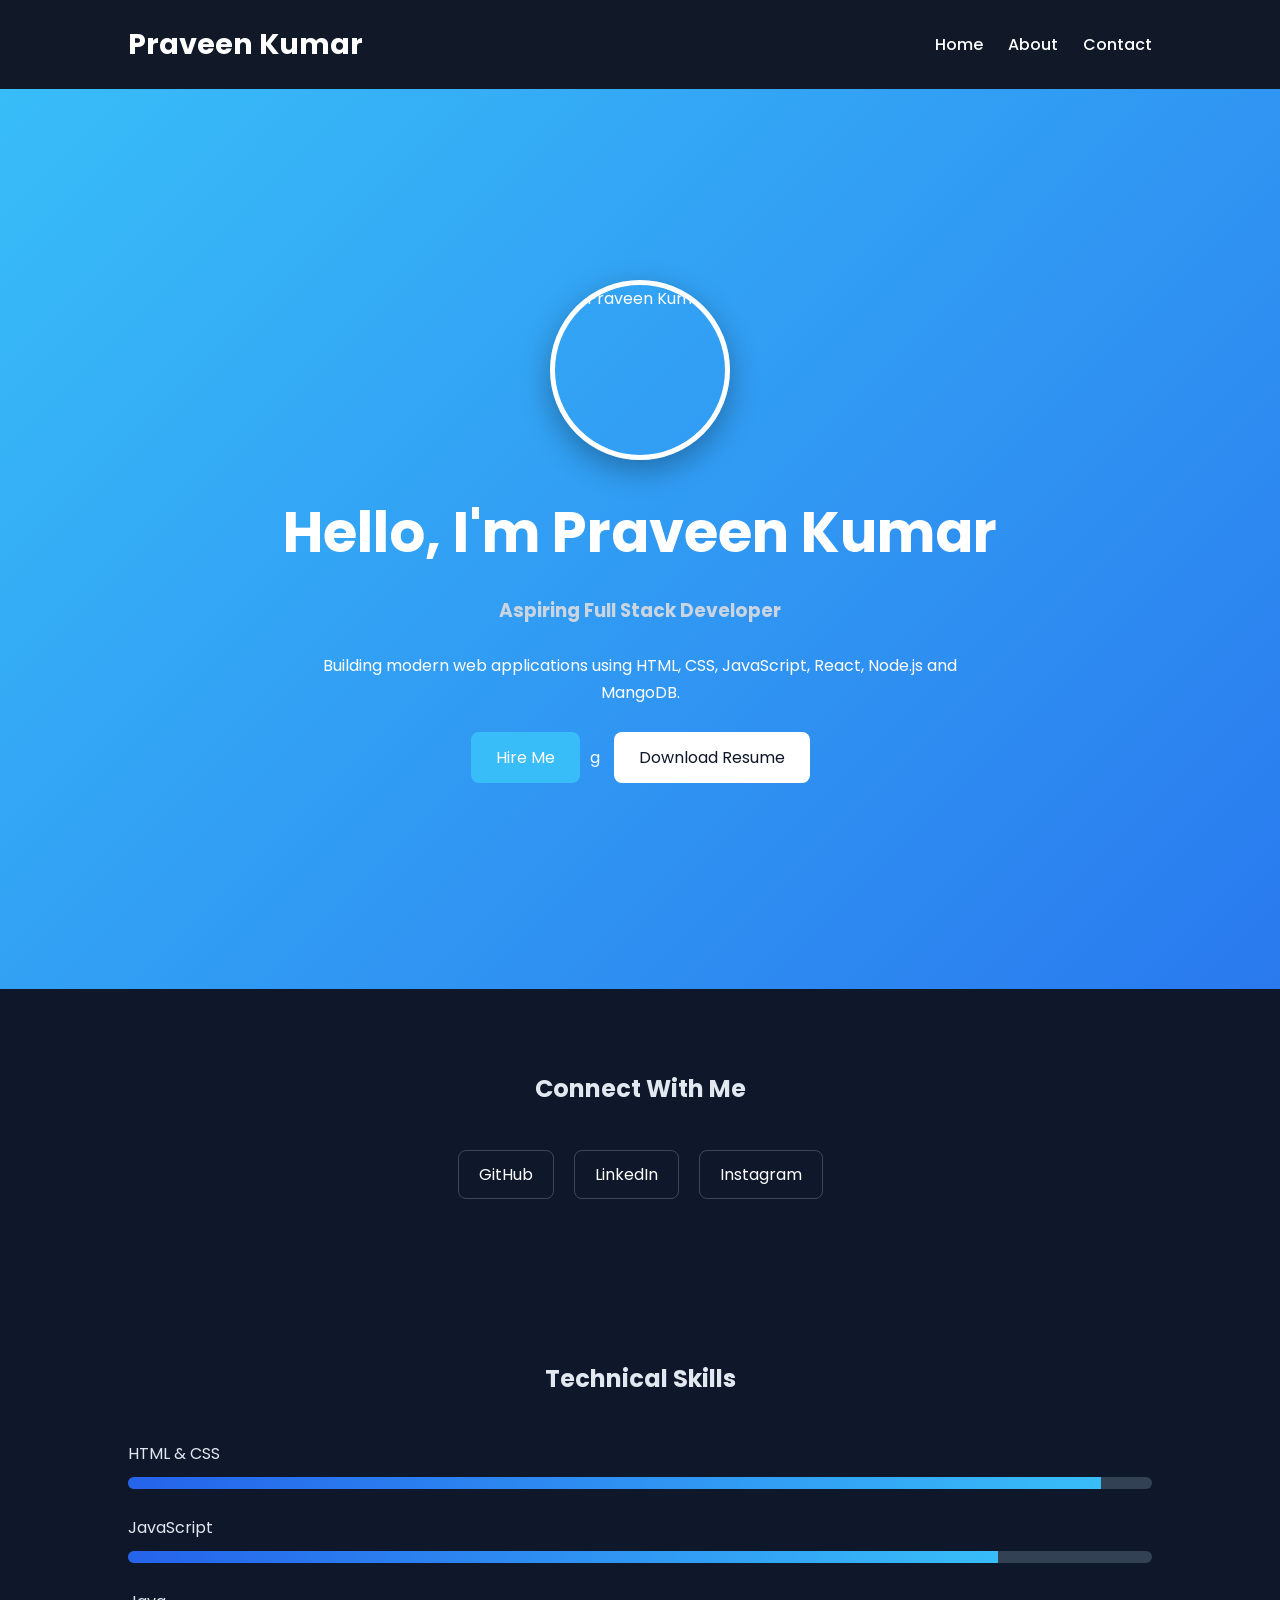
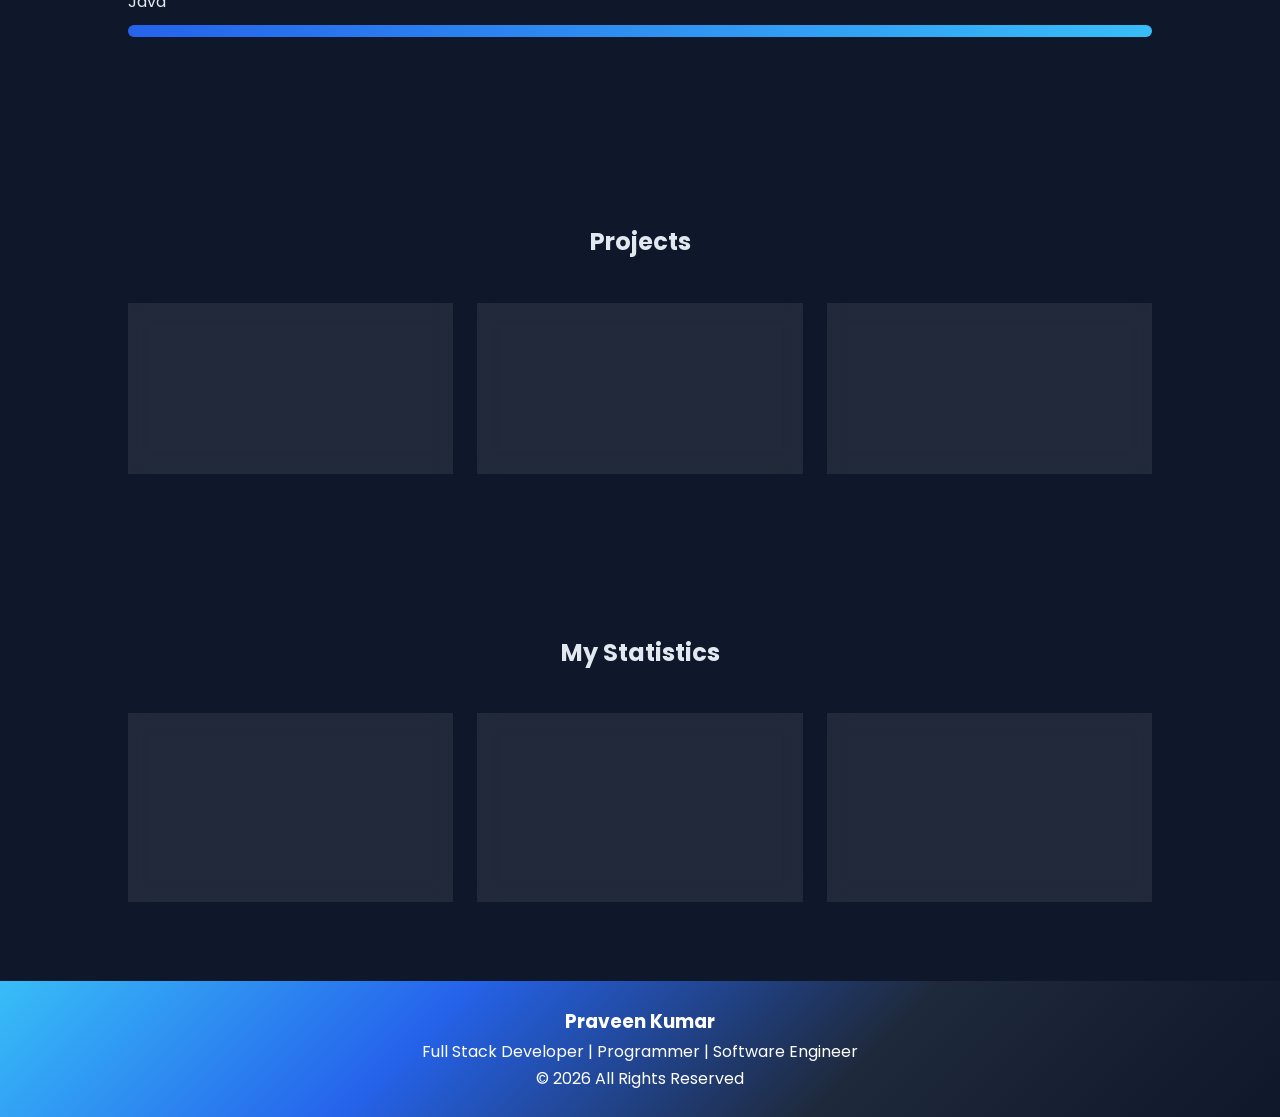
==== index.html @ 416f23c4 "Initial portfolio website" ====
<!DOCTYPE html>
<html lang="en">
<head>
    <meta charset="UTF-8">
    <meta name="viewport" content="width=device-width, initial-scale=1.0">
    <title>Praveen Kumar | Portfolio</title>
    <link rel="stylesheet" href="styles/main.css">
    <link rel="preconnect" href="https://fonts.googleapis.com">
    <link rel="preconnect" href="https://fonts.gstatic.com" crossorigin>
    <link href="https://fonts.googleapis.com/css2?family=Poppins:wght@300;400;500;600;700&display=swap" rel="stylesheet">
</head>
<body>

<nav>
    <h2 class="logo">Praveen Kumar</h2>

    <ul>
        <li><a href="index.html">Home</a></li>
        <li><a href="about.html">About</a></li>
        <li><a href="contact.html">Contact</a></li>
    </ul>
</nav>

<section class="hero">

    <img src="../portfolio-site/images/profile.webp"
         alt="Praveen Kumar"
         class="profile-image">

    <h1>Hello, I'm Praveen Kumar</h1>

    <h3>Aspiring Full Stack Developer</h3>

    <p>
        Building modern web applications using
        HTML, CSS, JavaScript, React, Node.js and MangoDB.
    </p>

    <div class="hero-buttons">

        <a href="contact.html" class="btn">
            Hire Me
        </a>g

        <a href="../portfolio-site/praveen'sresume.pdf"
           class="btn-secondary"
           download>
            Download Resume
        </a>

    </div>

</section>
<section class="socials">

    <h2>Connect With Me</h2>

    <div class="social-links">

        <a href="https://github.com/mrballipati07-pixel">GitHub</a>

        <a href="https://www.linkedin.com/in/praveenkumar-ballipati-b94885307/?lipi=urn%3Ali%3Apage%3Ad_flagship3_profile_view_base_contact_details%3BBQDzmeztTsWS5AnG3J1yuA%3D%3D">LinkedIn</a>

        <a href="https://www.instagram.com/_p4._prvn_?igsh=aW10OXdoeGlpNXUz">Instagram</a>

    </div>

</section>
<section class="skills">

<h2>Technical Skills</h2>

<div class="skill">

    <span>HTML & CSS</span>

    <div class="bar">
        <div class="progress html"></div>
    </div>

</div>

<div class="skill">

    <span>JavaScript</span>

    <div class="bar">
        <div class="progress js"></div>
    </div>

</div>

<div class="skill">

    <span>Java</span>

    <div class="bar">
        <div class="progress Java"></div>
    </div>

</div>

</section>

<section class="projects">
    <h2>Projects</h2>

    <div class="grid">

        <div class="card">
            <h3>Portfolio Website</h3>
            <p>
                Responsive portfolio website using HTML and CSS.
            </p>
        </div>

        <div class="card">
            <h3>Student Management System</h3>
            <p>
                Python-based application for managing student records.
            </p>
        </div>

        <div class="card">
            <h3>TaskFlow Project</h3>
            <p>
                Full-stack task management application.
            </p>
        </div>

    </div>
</section>

<!-- Statistics Section -->

<section class="stats">

    <h2>My Statistics</h2>

    <div class="grid">

        <div class="card">
            <h2>10+</h2>
            <p>Projects Completed</p>
        </div>

        <div class="card">
            <h2>5+</h2>
            <p>Technologies Learned</p>
        </div>

        <div class="card">
            <h2>100+</h2>
            <p>Hours of Coding</p>
        </div>

    </div>

</section>

<footer>

    <h3>Praveen Kumar</h3>

    <p>
        Full Stack Developer |
        Programmer |
        Software Engineer
    </p>

    <p>
        © 2026 All Rights Reserved
    </p>

</footer>

</body>
</html>
---- styles/main.css ----
/* =========================
   GOOGLE FONT
========================= */

*{
    margin:0;
    padding:0;
    box-sizing:border-box;
    font-family:'Poppins',sans-serif;
}

html{
    scroll-behavior:smooth;
}

:root{
    --primary:#2563eb;
    --secondary:#38bdf8;
    --dark:#0f172a;
    --dark-light:#1e293b;
    --text:#e2e8f0;
    --white:#ffffff;
}

/* =========================
   BODY
========================= */

body{
    background:var(--dark);
    color:var(--text);
    line-height:1.7;
}

/* =========================
   NAVBAR
========================= */

nav{
    display:flex;
    justify-content:space-between;
    align-items:center;
    padding:20px 10%;
    background:#111827;
    position:sticky;
    top:0;
    z-index:1000;
}

.logo{
    color:white;
    font-size:1.8rem;
    font-weight:700;
}

nav ul{
    display:flex;
    list-style:none;
}

nav ul li{
    margin-left:25px;
}

nav ul li a{
    text-decoration:none;
    color:white;
    font-weight:500;
    transition:.3s;
}

nav ul li a:hover{
    color:var(--secondary);
}

/* =========================
   HERO SECTION
========================= */

.hero{
    min-height:100vh;
    display:flex;
    flex-direction:column;
    justify-content:center;
    align-items:center;
    text-align:center;
    color:white;

    background:linear-gradient(
        -45deg,
        #0f172a,
        #1e293b,
        #2563eb,
        #38bdf8
    );

    background-size:400% 400%;
    animation:gradient 10s ease infinite;
}

@keyframes gradient{
    0%{
        background-position:0% 50%;
    }
    50%{
        background-position:100% 50%;
    }
    100%{
        background-position:0% 50%;
    }
}

.profile-image{
    width:180px;
    height:180px;
    object-fit:cover;
    border-radius:50%;
    border:5px solid white;
    margin-bottom:25px;
    box-shadow:0 10px 30px rgba(0,0,0,.3);
}

.hero h1{
    font-size:3.5rem;
}

.hero h3{
    margin:15px 0;
    color:#cbd5e1;
}

.hero p{
    max-width:700px;
    margin:10px;
    padding:0 20px;
}

/* =========================
   BUTTONS
========================= */

.btn,
.btn-secondary{
    display:inline-block;
    padding:12px 25px;
    margin:15px 10px;
    text-decoration:none;
    border-radius:8px;
    transition:.3s;
}

.btn{
    background:var(--secondary);
    color:white;
}

.btn-secondary{
    background:white;
    color:var(--dark);
}

.btn:hover,
.btn-secondary:hover{
    transform:translateY(-3px);
}

/* =========================
   SECTIONS
========================= */

.skills,
.projects,
.about,
.contact,
.stats,
.socials{
    padding:80px 10%;
}

.skills h2,
.projects h2,
.contact h1,
.socials h2,
.stats h2{
    text-align:center;
    margin-bottom:40px;
}

/* =========================
   GRID
========================= */

.grid{
    display:grid;
    grid-template-columns:repeat(auto-fit,minmax(250px,1fr));
    gap:25px;
}

/* =========================
   GLASS CARDS
========================= */

.card{
    background:rgba(255,255,255,.08);
    backdrop-filter:blur(10px);
    border:1px solid rgba(255,255,255,.1);
    border-radius:15px;
    padding:25px;
    transition:.4s;
}

.card:hover{
    transform:translateY(-10px);
    box-shadow:0 15px 35px rgba(56,189,248,.25);
}

/* =========================
   SOCIAL LINKS
========================= */

.social-links{
    display:flex;
    justify-content:center;
    gap:20px;
    flex-wrap:wrap;
}

.social-links a{
    color:white;
    text-decoration:none;
    padding:10px 20px;
    border:1px solid rgba(255,255,255,.2);
    border-radius:8px;
    transition:.3s;
}

.social-links a:hover{
    background:var(--secondary);
}

/* =========================
   SKILL BARS
========================= */

.skill{
    margin-bottom:25px;
}

.skill span{
    display:block;
    margin-bottom:10px;
}

.bar{
    height:12px;
    background:#334155;
    border-radius:20px;
    overflow:hidden;
}

.progress{
    height:100%;
    background:linear-gradient(
        90deg,
        #2563eb,
        #38bdf8
    );
}

.html{
    width:95%;
}

.js{
    width:85%;
}

.python{
    width:90%;
}

/* =========================
   STATS
========================= */

.stats{
    text-align:center;
}

.stats .card h2{
    font-size:2.5rem;
    color:var(--secondary);
}

/* =========================
   ABOUT PAGE
========================= */

.about{
    max-width:1200px;
    margin:auto;
}

.about h1{
    text-align:center;
    font-size:3rem;
    color:var(--secondary);
    margin-bottom:30px;
}

.about h2{
    margin-top:40px;
    margin-bottom:20px;
    color:var(--secondary);
    border-left:4px solid var(--secondary);
    padding-left:15px;
}

.about p{
    margin-bottom:20px;
    text-align:justify;
}

.about ul{
    margin-left:30px;
}

.about ul li{
    margin-bottom:10px;
}

.about-profile{
    text-align:center;
    margin-bottom:30px;
}

.about-profile img{
    width:180px;
    height:180px;
    border-radius:50%;
    border:5px solid var(--secondary);
}

/* =========================
   CONTACT FORM
========================= */

form{
    max-width:650px;
    margin:auto;
}

input,
textarea{
    width:100%;
    padding:15px;
    margin-bottom:15px;
    border:none;
    border-radius:8px;
    outline:none;
}

button{
    width:100%;
    padding:15px;
    border:none;
    border-radius:8px;
    background:var(--primary);
    color:white;
    cursor:pointer;
    transition:.3s;
}

button:hover{
    background:var(--secondary);
}

/* =========================
   FOOTER
========================= */

footer{
    background:linear-gradient(
        -45deg,
        #0f172a,
        #1e293b,
        #2563eb,
        #38bdf8
    );
    text-align:center;
    padding:25px;
    color:white;
}

/* =========================
   MOBILE
========================= */

@media(max-width:768px){

    nav{
        flex-direction:column;
    }

    nav ul{
        margin-top:15px;
    }

    .hero h1{
        font-size:2.2rem;
    }

    .profile-image{
        width:140px;
        height:140px;
    }

    .social-links{
        flex-direction:column;
        align-items:center;
    }
}
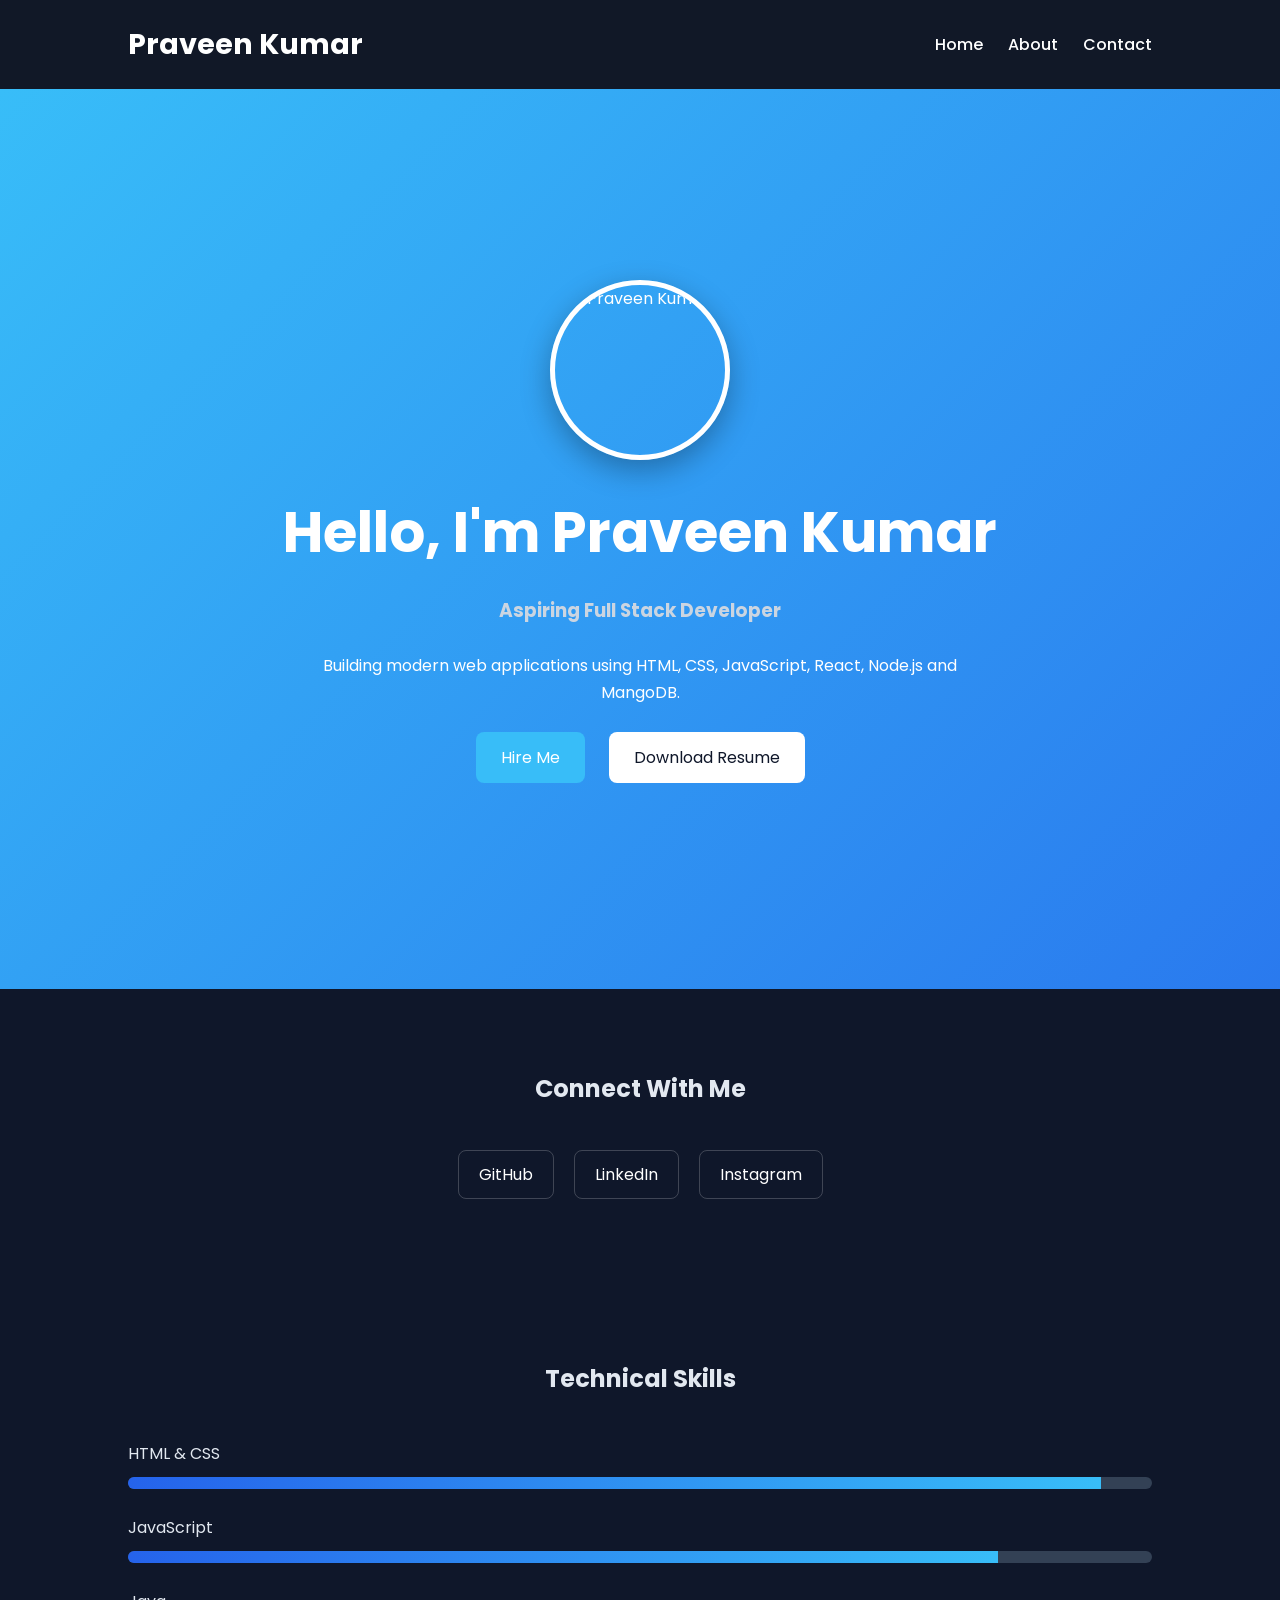
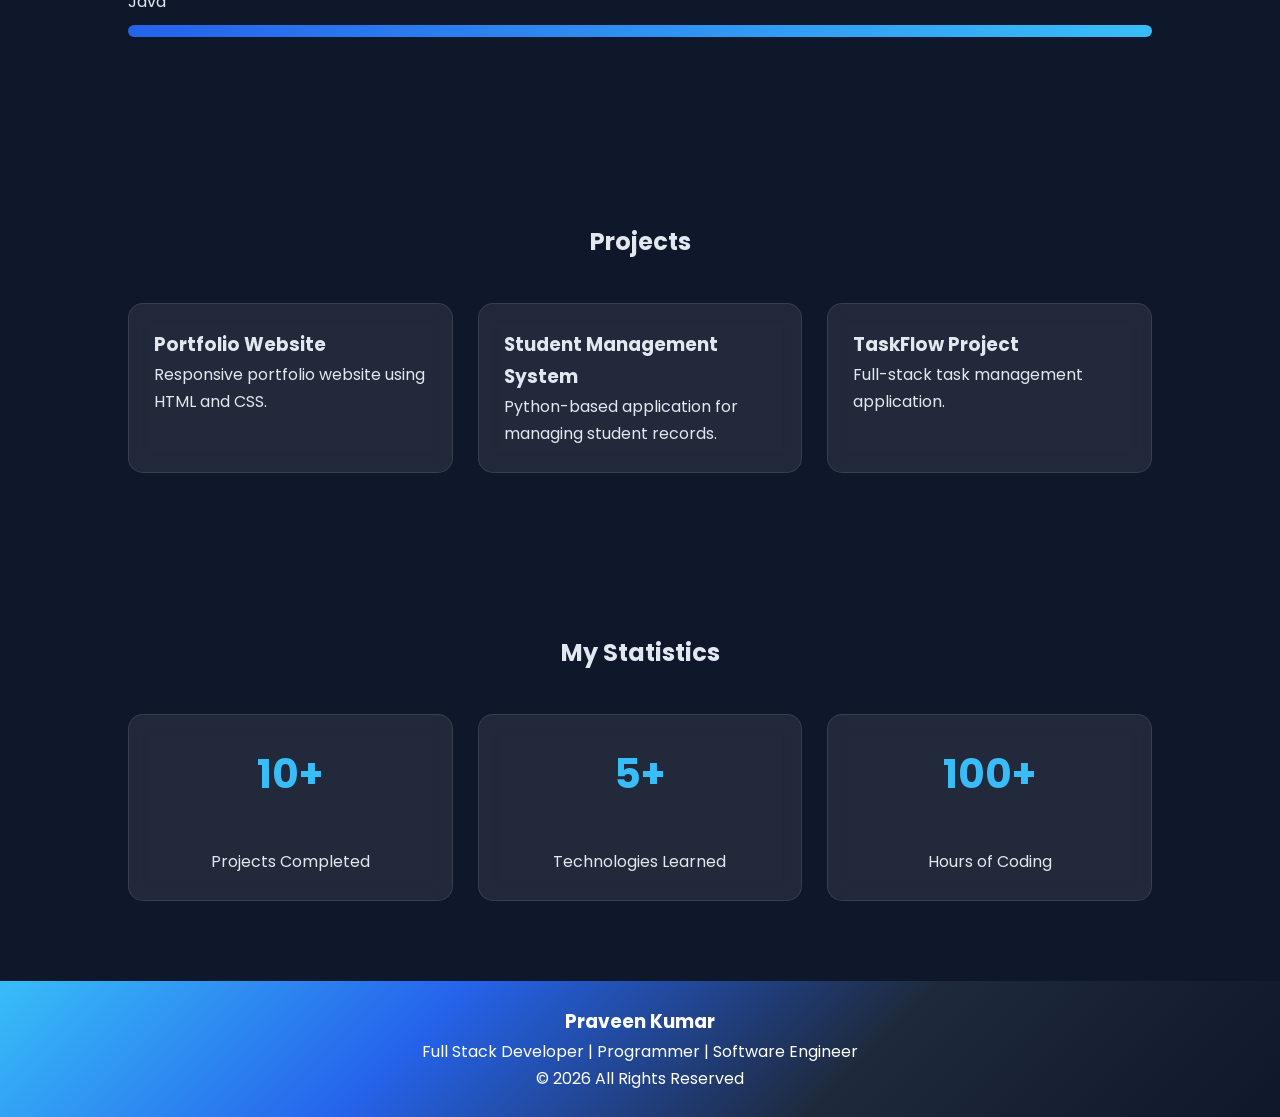
==== commit dcdb7f25: "https://mrballipati07-pixel.github.io/portfolio-site/" ====
--- a/index.html
+++ b/index.html
@@ -40,7 +40,7 @@
 
         <a href="contact.html" class="btn">
             Hire Me
-        </a>g
+        </a>
 
         <a href="../portfolio-site/praveen'sresume.pdf"
            class="btn-secondary"
@@ -71,7 +71,6 @@
 <h2>Technical Skills</h2>
 
 <div class="skill">
-
     <span>HTML & CSS</span>
 
     <div class="bar">
